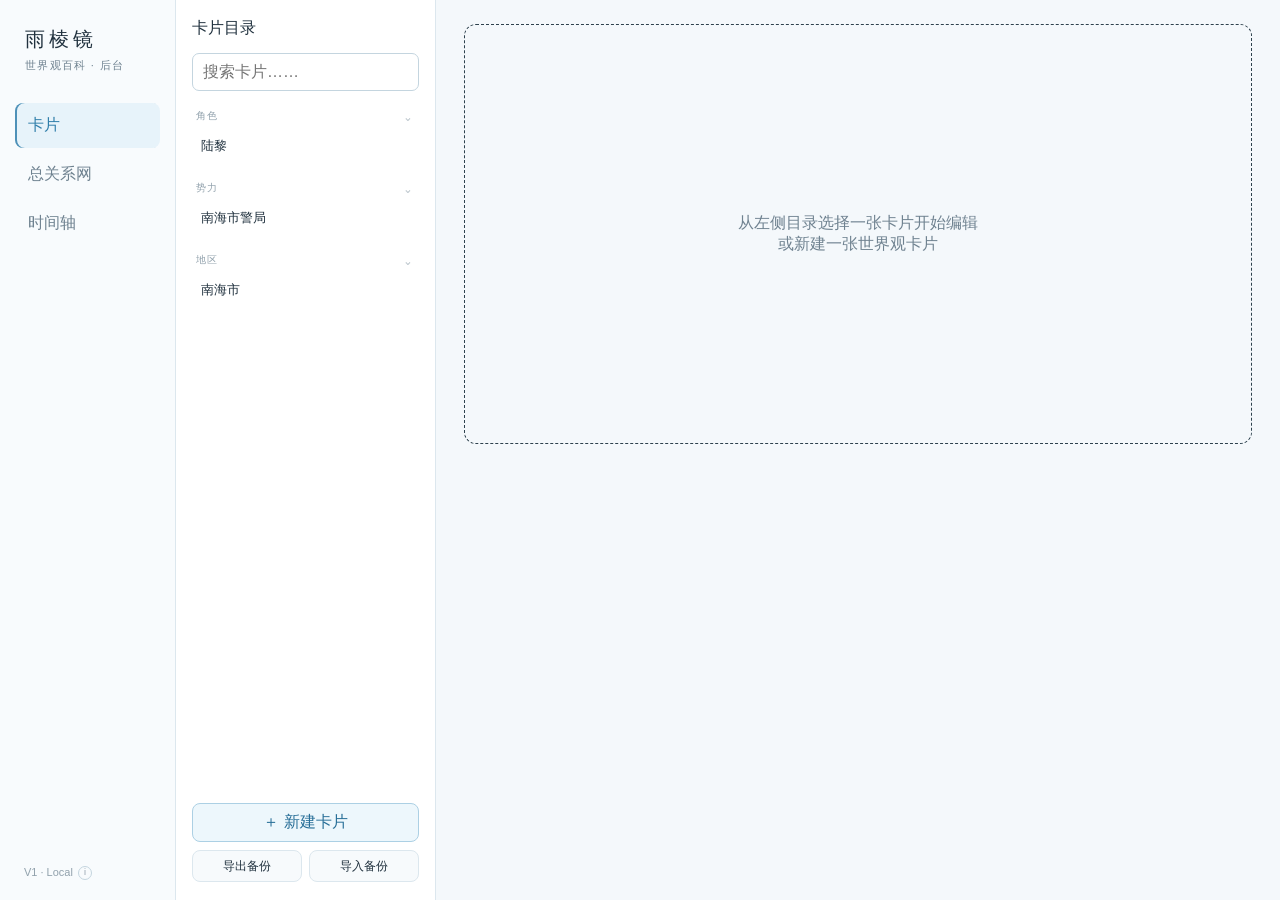
==== index.html @ c3e2fc70 "Initial version of world wiki editor" ====
<!DOCTYPE html>
<html lang="zh-CN">
<head>
<meta charset="UTF-8">
<meta name="viewport" content="width=device-width, initial-scale=1.0">

<title>雨棱镜｜世界观百科后台 V1</title>

<link rel="stylesheet" href="./css/app.css">
</head>


<body>

<div class="app">

  <!-- =====================================================
       左侧主导航
  ====================================================== -->
  <aside class="sidebar">

    <div class="brand">雨棱镜</div>
    <div class="brand-sub">世界观百科 · 后台</div>

    <nav class="nav">

      <button
        class="nav-btn active"
        data-view="cards"
      >
        卡片
      </button>

      <button
        class="nav-btn"
        data-view="relations"
      >
        总关系网
      </button>

      <button
        class="nav-btn"
        data-view="timeline"
      >
        时间轴
      </button>

    </nav>

    <div class="sidebar-bottom">
      <span class="sidebar-info">
        V1 · Local <span class="sidebar-info-icon">i</span>
        <span class="sidebar-info-tip">数据保存在当前浏览器<br>云端数据库与图床后续接入</span>
      </span>
    </div>

  </aside>


  <!-- =====================================================
       主区域
  ====================================================== -->
  <main class="main">

    <div class="content">

      <div class="inner">

        <aside class="card-catalog">
          <h2 class="catalog-title">卡片目录</h2>
          <input id="globalSearch" class="catalog-search" type="text" placeholder="搜索卡片……">
          <select id="cardTypeFilter" class="hidden"><option value="">全部类型</option></select>
          <div id="cardGrid" class="catalog-list"></div>
          <button id="newCardBtn" class="btn primary catalog-new">＋ 新建卡片</button>
          <div class="catalog-data-tools">
            <button id="exportDataBtn" class="btn" type="button">导出备份</button>
            <button id="importDataBtn" class="btn" type="button">导入备份</button>
          </div>
          <input id="importDataInput" class="hidden" type="file" accept="application/json,.json">
        </aside>


        <!-- =================================================
             卡片视图
        ================================================== -->
        <section
          id="cardsView"
          class="view active"
        >

          <div class="cards-welcome">
            从左侧目录选择一张卡片开始编辑<br>
            或新建一张世界观卡片
          </div>

        </section>


        <!-- =================================================
             编辑器视图
        ================================================== -->
        <section
          id="editorView"
          class="view"
        ></section>


        <!-- =================================================
             关系网
        ================================================== -->
        <section
          id="relationsView"
          class="view"
        >

          <div class="view-head">

            <div>

              <div class="eyebrow">
                RELATION MAP
              </div>

              <h1 class="view-title">
                总关系网
              </h1>

              <div class="view-desc">
                所有卡片之间的结构关系
              </div>

            </div>

            <div class="filters">

              <select id="relationFocus">
                <option value="">
                  全部卡片
                </option>
              </select>

              <button
                id="resetNetworkBtn"
                class="btn"
              >
                重新布局
              </button>

            </div>

          </div>


          <div class="network-layout">

            <canvas id="relationCanvas"></canvas>

            <aside
              id="relationDetail"
              class="network-detail"
            ></aside>

          </div>

        </section>


        <!-- =================================================
             全局时间轴
        ================================================== -->
        <section
          id="timelineView"
          class="view"
        >

          <div class="view-head">

            <div>

              <div class="eyebrow">
                TIMELINE
              </div>

              <h1 class="view-title">
                时间轴
              </h1>

              <div class="view-desc">
                整个世界观的时间节点
              </div>

            </div>

          </div>


          <div class="global-timeline-wrap">

            <div class="global-timeline-main">

              <div class="timeline-controls">

                <select id="timelineCardFilter">
                  <option value="">
                    全部卡片
                  </option>
                </select>

                <input
                  id="timelineTagFilter"
                  type="text"
                  placeholder="按标签筛选"
                >

                <select id="timelineLayoutMode">
                  <option value="smart">
                    智能排列
                  </option>

                  <option value="real">
                    时间比例
                  </option>
                </select>

              </div>

              <div
                id="globalTimeline"
                class="timeline"
              ></div>

            </div>

            <aside
              id="timelineDetail"
              class="timeline-detail"
            ></aside>

          </div>

        </section>


      </div>

    </div>

  </main>

</div>


<!-- =========================================================
     Drawer
========================================================= -->

<div
  id="drawerMask"
  class="drawer-mask"
>

  <aside
    id="drawer"
    class="drawer"
  ></aside>

</div>


<!-- =========================================================
     Modal
========================================================= -->

<div
  id="modalMask"
  class="modal-mask"
>

  <div
    id="modal"
    class="modal"
  ></div>

</div>


<!-- =========================================================
     Toast
========================================================= -->

<div
  id="toast"
  class="toast"
></div>


<script src="./js/storage.js"></script>
<script src="./js/app.js"></script>

</body>
</html>
---- css/app.css ----
/* =========================================================
   01. 基础变量
========================================================= */

:root{
  --bg:#f4f8fb;
  --bg2:#edf4f8;
  --panel:#ffffff;
  --panel2:#f7fafc;
  --panel3:#edf5fa;
  --line:#dce7ee;
  --line2:#c4d5df;
  --text:#20313e;
  --muted:#6f8290;
  --muted2:#91a1ac;
  --accent:#4e91b8;
  --accent2:#6fa7c7;
  --accent3:#dceef8;
  --danger:#c85f67;
  --danger2:#a9444d;
  --success:#5f9876;
  --shadow:0 10px 28px rgba(43,73,91,.09);

  --radius:10px;
  --radius-lg:14px;
}

*{
  box-sizing:border-box;
}

html,
body{
  margin:0;
  width:100%;
  height:100%;
}

body{
  color:var(--text);
  font-family:
    -apple-system,
    BlinkMacSystemFont,
    "Segoe UI",
    "PingFang SC",
    "Microsoft YaHei",
    sans-serif;

  background:#f4f8fb;

  overflow:hidden;
}

button,
input,
textarea,
select{
  font:inherit;
}

button{
  cursor:pointer;
}

input,
textarea,
select{
  outline:none;
}

::selection{
  background:rgba(91,157,195,.22);
}


/* =========================================================
   02. 通用控件
========================================================= */

.btn{
  min-height:36px;
  padding:8px 13px;

  border:1px solid var(--line);
  border-radius:8px;

  color:var(--text);
  background:var(--panel2);

  transition:.15s ease;
}

.btn:hover{
  border-color:var(--line2);
  background:var(--panel3);
}

.btn.primary{
  color:#286f98;
  border-color:#acd0e4;
  background:#edf7fc;
}

.btn.primary:hover{
  background:#e2f2fa;
}

.btn.ghost{
  background:transparent;
}

.btn.danger{
  color:#b44f58;
  border-color:#e8bfc3;
  background:transparent;
}

.btn.danger:hover{
  background:rgba(217,137,137,.08);
}

.btn.small{
  min-height:30px;
  padding:5px 9px;
  font-size:12px;
}

.icon-btn{
  border:0;
  border-radius:6px;

  padding:5px 7px;

  color:var(--muted);
  background:transparent;

  transition:.15s ease;
}

.icon-btn:hover{
  color:#2c6f97;
  background:#eaf4f9;
}

.icon-btn.danger:hover{
  color:#b54e57;
  background:#fff0f1;
}

.text-btn{
  padding:0;
  border:0;

  color:var(--accent);
  background:transparent;
}

.text-btn:hover{
  text-decoration:underline;
}

.input,
input[type="text"],
input[type="number"],
input[type="date"],
input[type="url"],
select,
textarea{
  width:100%;

  color:var(--text);
  background:#fff;

  border:1px solid var(--line2);
  border-radius:7px;

  padding:9px 10px;
}

input:focus,
textarea:focus,
select:focus{
  border-color:#4d7e8b;
}

textarea{
  min-height:96px;
  resize:vertical;
  line-height:1.65;
}

label{
  display:block;
  margin-bottom:6px;

  font-size:11px;
  color:var(--muted);
}

.small{
  font-size:12px;
  color:var(--muted);
}

.muted{
  color:var(--muted);
}

.hidden{
  display:none !important;
}


/* =========================================================
   03. 主布局
========================================================= */

.app{
  display:flex;
  width:100%;
  height:100vh;
}


/* =========================================================
   04. 左侧主导航
========================================================= */

.sidebar{
  position:relative;

  width:176px;
  height:100vh;

  flex-shrink:0;

  padding:24px 15px;

  border-right:1px solid var(--line);

  background:#f8fbfd;
}

.brand{
  margin:2px 10px 5px;

  font-size:20px;
  letter-spacing:4px;
}

.brand-sub{
  margin:0 10px 30px;

  font-size:11px;
  letter-spacing:1.3px;
  color:var(--muted);
}

.nav{
  display:grid;
  gap:4px;
}

.nav-btn{
  display:flex;
  align-items:center;

  width:100%;

  padding:12px 13px;

  border:0;
  border-radius:8px;

  text-align:left;
  color:var(--muted);
  background:transparent;
}

.nav-btn:hover{
  color:#315f7c;
  background:#edf6fb;
}

.nav-btn.active{
  color:#2f7eaa;
  background:#e7f3fa;

  box-shadow:
    inset 2px 0 0 var(--accent);
}

.sidebar-bottom{
  position:absolute;

  left:24px;
  right:20px;
  bottom:18px;

  font-size:11px;
  line-height:1.7;
  color:#60727e;
}

.sidebar-info{
  position:relative;
  display:inline-flex;
  align-items:center;
  gap:5px;
  color:var(--muted2);
}

.sidebar-info-icon{display:inline-flex;align-items:center;justify-content:center;width:14px;height:14px;border:1px solid var(--line2);border-radius:50%;font-size:9px;}
.sidebar-info-tip{position:absolute;left:0;bottom:calc(100% + 8px);width:205px;padding:9px 10px;border:1px solid var(--line);border-radius:7px;color:var(--muted);background:#fff;box-shadow:var(--shadow);opacity:0;visibility:hidden;transform:translateY(3px);transition:.15s ease;}
.sidebar-info:hover .sidebar-info-tip{opacity:1;visibility:visible;transform:translateY(0);}


/* =========================================================
   05. 右侧主体
========================================================= */

.main{
  min-width:0;
  flex:1;

  height:100vh;

  display:flex;
  flex-direction:column;
}

.topbar{
  height:68px;
  flex-shrink:0;

  display:flex;
  align-items:center;
  gap:12px;

  padding:0 24px;

  border-bottom:1px solid var(--line);

  background:#fff;

  z-index:20;
}

.top-search{
  flex:1;
  max-width:500px;
}

.content{
  position:relative;

  flex:1;
  min-height:0;

  overflow:auto;

  padding:26px;
}

.inner{
  width:min(1280px,100%);
  margin:0 auto;
}

.inner.card-workspace-mode{
  width:100%;
  min-height:100%;
  display:grid;
  grid-template-columns:260px minmax(0,1fr);
  gap:0;
}

.card-catalog{
  display:none;
  min-height:100vh;
  padding:18px 16px;
  border-right:1px solid var(--line);
  background:#fff;
}

.card-workspace-mode .card-catalog{
  display:flex;
  flex-direction:column;
}

.card-workspace-mode > .view.active{
  min-width:0;
  padding:24px 28px;
}

.catalog-title{margin:0 0 14px;font-size:16px;font-weight:500;}
.catalog-search{margin-bottom:14px;}
.catalog-list{flex:1;overflow:auto;padding-right:3px;}
.catalog-group + .catalog-group{margin-top:16px;}
.catalog-group-title{width:100%;display:flex;align-items:center;justify-content:space-between;margin-bottom:4px;padding:3px 4px;border:0;color:var(--muted2);font-size:10px;letter-spacing:1.1px;text-align:left;background:transparent;}
.catalog-group-title:hover{color:var(--accent);}
.catalog-chevron{font-size:14px;transition:transform .15s ease;}
.catalog-group.collapsed .catalog-chevron{transform:rotate(-90deg);}
.catalog-group.collapsed .catalog-group-items{display:none;}
.catalog-card{width:100%;padding:6px 9px;border:0;border-radius:5px;text-align:left;color:var(--text);font-size:13px;background:transparent;}
.catalog-card:hover{color:#315f7c;background:#f3f8fb;}
.catalog-card.active{color:#286f9a;background:#eaf5fb;}
.catalog-empty{padding:10px 4px;color:var(--muted);font-size:12px;}
.catalog-new{width:100%;margin-top:14px;}
.catalog-data-tools{display:grid;grid-template-columns:1fr 1fr;gap:7px;margin-top:8px;}
.catalog-data-tools .btn{min-height:32px;padding:6px 8px;font-size:12px;}
.cards-welcome{min-height:420px;display:flex;align-items:center;justify-content:center;border:1px dashed #2d414d;border-radius:12px;color:var(--muted);text-align:center;}

.catalog-context-menu{position:fixed;min-width:132px;padding:6px;border:1px solid var(--line2);border-radius:8px;background:#fff;box-shadow:var(--shadow);z-index:120;}
.catalog-context-menu button{width:100%;padding:8px 10px;border:0;border-radius:6px;text-align:left;color:#efaaaa;background:transparent;}
.catalog-context-menu button:hover{background:rgba(217,137,137,.10);}

.content.card-workspace-content{padding:0;}


/* =========================================================
   06. View
========================================================= */

.view{
  display:none;
}

.view.active{
  display:block;
}

.view-head{
  display:flex;
  align-items:flex-end;
  justify-content:space-between;
  gap:20px;

  margin-bottom:22px;
}

.eyebrow{
  margin-bottom:5px;

  color:var(--accent);
  font-size:10px;
  letter-spacing:2.2px;
}

.view-title{
  margin:0;

  font-size:28px;
  font-weight:500;
}

.view-desc{
  margin-top:6px;

  color:var(--muted);
  font-size:13px;
}

.filters{
  display:flex;
  flex-wrap:wrap;
  gap:8px;
}

.filters select{
  width:auto;
  min-width:130px;
}


/* =========================================================
   07. 卡片列表
========================================================= */

.card-grid{
  display:grid;
  grid-template-columns:repeat(auto-fill,minmax(260px,1fr));
  gap:15px;
}

.entity-card{
  position:relative;

  min-height:180px;

  padding:17px;

  border:1px solid var(--line);
  border-radius:12px;

  background:#fff;

  box-shadow:var(--shadow);

  transition:
    transform .16s ease,
    border-color .16s ease;
}

.entity-card:hover{
  transform:translateY(-2px);
  border-color:#415965;
}

.entity-card-top{
  display:flex;
  justify-content:space-between;
  gap:12px;
}

.entity-type{
  display:inline-flex;

  padding:4px 8px;

  border:1px solid #37535f;
  border-radius:20px;

  font-size:11px;
  color:var(--accent);
}

.entity-card-image{
  width:52px;
  height:52px;

  flex-shrink:0;

  overflow:hidden;

  border:1px solid var(--line);
  border-radius:8px;

  display:flex;
  align-items:center;
  justify-content:center;

  color:#60737e;
  font-size:10px;

  background:#f2f7fa;
}

.entity-card-image img{
  width:100%;
  height:100%;
  object-fit:cover;
}

.entity-name{
  margin-top:18px;

  font-size:21px;
}

.entity-subtitle{
  min-height:20px;
  margin-top:4px;

  color:var(--muted);
  font-size:13px;
}

.entity-foot{
  margin-top:23px;

  display:flex;
  align-items:center;
  justify-content:space-between;
}

.empty{
  padding:56px 20px;

  border:1px dashed #304551;
  border-radius:12px;

  text-align:center;
  color:var(--muted);
}


/* =========================================================
   08. 编辑器
========================================================= */

.editor-top{
  display:flex;
  align-items:flex-start;
  justify-content:space-between;
  gap:24px;

  margin-bottom:10px;
}

.editor-summary-row{display:flex;align-items:flex-start;gap:18px;margin-top:12px;}
.editor-summary-meta{flex:1;min-width:0;}
.editor-meta-grid{display:grid;grid-template-columns:180px 180px;gap:9px;max-width:650px;}
.editor-meta-grid label{margin:0;}
.editor-meta-grid label span{display:block;margin-bottom:5px;}
.editor-modules-head{display:flex;align-items:center;justify-content:space-between;margin:8px 0 12px;padding-top:12px;border-top:1px solid var(--line);}
.content-section-title{margin:0;font-size:15px;font-weight:600;color:var(--text);}
.module-empty{padding:46px 20px;border:1px dashed #cfdee7;border-radius:11px;text-align:center;color:#8497a3;background:#fbfdfe;}

#editorView.active{position:relative;padding-right:302px;}
#heroImageBox{position:absolute;top:24px;right:28px;}

.editor-top-left{
  flex:1;
  min-width:0;
}

.back-btn{
  margin-bottom:10px;

  padding:0;

  border:0;

  color:var(--muted);
  background:none;
  font-size:12px;
}

.back-btn:hover{
  color:var(--accent);
}

.editor-identity{
  display:flex;
  align-items:flex-start;
  gap:18px;
}

.identity-main{
  flex:1;
  min-width:0;
}

.title-input{
  max-width:620px;

  padding:2px 0 6px;

  border:0;
  border-bottom:1px solid var(--line);
  border-radius:0;

  color:var(--text);
  background:transparent;

  font-size:29px;
}

.subtitle-input{
  max-width:620px;

  margin-top:7px;
  padding:4px 0 6px;

  border:0;
  border-bottom:1px solid #263945;
  border-radius:0;

  color:var(--muted);
  background:transparent;
}

.card-meta-line{
  margin-top:12px;

  display:flex;
  gap:8px;
  flex-wrap:wrap;
}

.card-meta-line select{
  width:auto;
  min-width:130px;
}


/* =========================================================
   09. 右上角固定代表图
========================================================= */

.hero-images{
  width:250px;

  flex-shrink:0;

  border:1px solid var(--line);
  border-radius:11px;

  overflow:hidden;

  background:#fff;
}

.hero-preview{
  position:relative;

  height:auto;
  aspect-ratio:1/1;

  display:flex;
  align-items:center;
  justify-content:center;

  background:#f3f7fa;

  color:#667a85;
  font-size:12px;
}

.hero-preview img{
  width:100%;
  height:100%;
  object-fit:cover;
}

.hero-controls{
  display:flex;
  align-items:center;
  justify-content:space-between;
  gap:6px;

  padding:8px;
}

.hero-name{
  padding:0 10px 9px;

  color:var(--muted);
  font-size:11px;

  white-space:nowrap;
  overflow:hidden;
  text-overflow:ellipsis;
}

.hero-edit{
  padding:0 8px 10px;
}


/* =========================================================
   10. Section / 模块
========================================================= */

.section{
  margin:13px 0;

  overflow:hidden;

  border:1px solid var(--line);
  border-radius:11px;

  background:#fff;
}

.section.fixed{
  border-color:#354e5a;
}

.section.dragging{
  opacity:.45;
}

.section.drop-target{
  border-color:var(--accent) !important;
}

.section-head{
  min-height:45px;

  display:flex;
  align-items:center;
  gap:8px;

  padding:10px 13px;

  background:#f8fbfd;
  border-bottom:1px solid #edf2f5;
}

.drag-handle{
  color:#5e7480;
  cursor:grab;
  user-select:none;
}

.section-head h3{
  margin:0;
  flex:1;

  font-size:14px;
  font-weight:500;
}

.section-actions{
  display:flex;
  gap:3px;
}

.section-more-wrap{position:relative;}
.section-more-menu{position:absolute;right:0;top:calc(100% + 5px);width:132px;display:none;padding:5px;border:1px solid var(--line);border-radius:7px;background:#fff;box-shadow:var(--shadow);z-index:45;}
.section-more-menu.open{display:block;}
.section-more-menu button{width:100%;padding:7px 8px;border:0;border-radius:5px;text-align:left;color:var(--text);font-size:12px;background:transparent;}
.section-more-menu button:hover{background:var(--panel3);}
.section-more-menu button.danger{color:var(--danger2);}

.section-body{
  padding:15px;
}

.section.collapsed .section-body{
  display:none;
}


/* =========================================================
   11. Field
========================================================= */

.field-grid{
  display:grid;
  grid-template-columns:repeat(2,minmax(0,1fr));
  gap:12px;
}

.field{
  min-width:0;
}

.field.full{
  grid-column:1/-1;
}

.inline-row{
  display:flex;
  align-items:end;
  gap:8px;
}

.inline-row > *{
  flex:1;
}


/* =========================================================
   12. 基本信息
========================================================= */

.basic-row{
  display:grid;
  grid-template-columns:150px minmax(0,1fr) 30px;
  gap:10px;
  align-items:start;

  margin-top:9px;
}

.basic-row textarea{
  min-height:58px;
}

.basic-title{
  padding-top:9px;

  color:#b5c4cc;
  font-size:13px;
}

.basic-add-wrap{
  position:relative;

  margin-top:12px;
}

.basic-add-menu{
  position:absolute;

  left:0;
  top:calc(100% + 7px);

  width:240px;

  display:none;

  padding:7px;

  border:1px solid var(--line);
  border-radius:9px;

  background:#fff;
  box-shadow:var(--shadow);

  z-index:30;
}

.basic-add-menu.open{
  display:block;
}

.basic-add-menu button{
  width:100%;

  padding:8px 9px;

  border:0;
  border-radius:6px;

  text-align:left;
  color:var(--text);
  background:transparent;
}

.basic-add-menu button:hover{
  background:#eef6fa;
}


/* =========================================================
   13. List Item
========================================================= */

.list-item{
  margin:9px 0;
  padding:12px;

  border:1px solid #e1eaf0;
  border-radius:9px;

  background:#fff;
}

.list-item-head{
  margin-bottom:10px;

  display:flex;
  align-items:center;
  justify-content:space-between;
  gap:10px;
}

.list-item-head strong{
  font-size:13px;
  font-weight:500;
}

.add-row{
  width:100%;

  margin-top:10px;
  padding:9px;

  border:1px dashed #bfd6e3;
  border-radius:7px;

  color:#4f87a7;
  background:transparent;
}

.add-row:hover{
  background:#f2f8fb;
}


/* =========================================================
   14. 添加模块
========================================================= */

.module-add{
  position:relative;

  margin:20px 0 70px;
}

.module-menu{
  position:absolute;

  right:0;
  top:calc(100% + 8px);
  bottom:auto;

  width:250px;

  display:none;

  padding:8px;

  border:1px solid var(--line);
  border-radius:10px;

  background:#fff;
  box-shadow:var(--shadow);

  z-index:30;
}

.module-menu.open{
  display:block;
}

.module-menu-title{
  padding:7px 9px 5px;

  color:var(--muted2);
  font-size:10px;
  letter-spacing:1px;
}

.module-menu button{
  width:100%;

  padding:9px 10px;

  border:0;
  border-radius:6px;

  text-align:left;
  color:var(--text);
  background:transparent;
}

.module-menu button:hover{
  background:#eef6fa;
}


/* =========================================================
   15. 图片
========================================================= */

.upload-zone{
  padding:22px;

  border:1px dashed #bfd6e3;
  border-radius:9px;

  text-align:center;
  color:var(--muted);

  background:#f8fbfd;
}

.upload-zone input{
  display:none;
}

.photo-group-desc{
  margin-bottom:12px;
}

.photo-grid{
  display:grid;
  grid-template-columns:repeat(auto-fill,minmax(165px,1fr));
  gap:10px;

  margin-top:12px;
}

.photo-card{
  overflow:hidden;

  border:1px solid #293b49;
  border-radius:8px;

  background:#fff;
}

.photo-card img{
  width:100%;
  height:135px;

  display:block;

  object-fit:cover;
}

.photo-body{
  padding:9px;
}

.photo-body textarea{
  min-height:55px;
  margin-top:6px;
}


/* =========================================================
   16. 文件资料卡
========================================================= */

.file-card{
  display:grid;
  gap:6px;

  margin:9px 0;
  padding:12px;

  border:1px solid #293b49;
  border-radius:9px;

  background:#fff;
}

.file-title{
  font-size:13px;
}

.file-meta{
  color:var(--muted2);
  font-size:11px;
}


/* =========================================================
   17. 关系模块
========================================================= */

.relation-table{
  width:100%;

  border-collapse:collapse;
}

.relation-table th,
.relation-table td{
  padding:9px 8px;

  border-bottom:1px solid #243540;

  text-align:left;
  vertical-align:top;

  font-size:12px;
}

.relation-table th{
  color:var(--muted);
  font-weight:400;
}

.relation-table tr:last-child td{
  border-bottom:0;
}

.relation-name-btn{
  padding:0;

  border:0;

  color:#c9dde5;
  background:none;
}

.relation-name-btn:hover{
  color:var(--accent);
}


/* =========================================================
   18. 时间轴
========================================================= */

.timeline{
  position:relative;

  padding-left:31px;
}

.timeline::before{
  content:"";

  position:absolute;

  left:9px;
  top:8px;
  bottom:8px;

  width:1px;

  background:#38525f;
}

.timeline-item{
  position:relative;

  padding:0 0 23px;
}

.timeline-item::before{
  content:"";

  position:absolute;

  left:-26px;
  top:4px;

  width:9px;
  height:9px;

  border-radius:50%;

  background:var(--accent);

  box-shadow:
    0 0 0 4px #e8f3f8;
}

.timeline-date{
  color:var(--accent);
  font-size:11px;
}

.timeline-title{
  margin-top:4px;

  font-size:14px;
}

.timeline-preview{
  margin-top:4px;

  color:var(--muted);
  font-size:12px;

  max-width:740px;

  white-space:nowrap;
  overflow:hidden;
  text-overflow:ellipsis;
}

.timeline-actions{
  margin-top:7px;
}


/* =========================================================
   19. 地图
========================================================= */

.map-placeholder{
  min-height:210px;

  display:flex;
  align-items:center;
  justify-content:center;

  border:1px dashed #c9dce7;
  border-radius:9px;

  color:#78909d;
  background:#f3f8fb;
}


/* =========================================================
   20. 自定义内容
========================================================= */

.custom-content-item{
  margin:10px 0;
  padding:12px;

  border:1px solid #e1eaf0;
  border-radius:9px;

  background:#fff;
}


/* =========================================================
   21. 关系网
========================================================= */

.network-layout{
  position:relative;

  height:calc(100vh - 175px);
  min-height:540px;

  overflow:hidden;

  border:1px solid var(--line);
  border-radius:12px;

  background:#f8fbfd;
}

#relationCanvas{
  width:100%;
  height:100%;
  display:block;
}

.network-detail,
.timeline-detail{
  position:absolute;

  right:0;
  top:0;
  bottom:0;

  width:330px;

  padding:18px;

  overflow:auto;

  border-left:1px solid var(--line);

  background:#fff;

  transform:translateX(100%);
  transition:.2s ease;

  z-index:10;
}

.network-detail.open,
.timeline-detail.open{
  transform:translateX(0);
}

.detail-close{
  float:right;
}

.detail-title{
  margin:14px 0 5px;

  font-size:20px;
  font-weight:500;
}

.detail-section{
  margin-top:18px;
  padding-top:15px;

  border-top:1px solid var(--line);
}

.detail-section-title{
  margin-bottom:8px;

  color:var(--muted);
  font-size:11px;
}


/* =========================================================
   22. 全局时间轴
========================================================= */

.global-timeline-wrap{
  position:relative;

  min-height:540px;

  border:1px solid var(--line);
  border-radius:12px;

  background:#fff;
}

.global-timeline-main{
  padding:24px 365px 30px 26px;
}

.timeline-controls{
  display:flex;
  flex-wrap:wrap;
  gap:8px;

  margin-bottom:18px;
}

.timeline-controls select,
.timeline-controls input{
  width:auto;
}


/* =========================================================
   23. Drawer
========================================================= */

.drawer-mask{
  position:fixed;

  inset:0;

  display:none;

  background:rgba(0,0,0,.38);

  z-index:70;
}

.drawer-mask.open{
  display:block;
}

.drawer{
  position:absolute;

  top:0;
  right:0;
  bottom:0;

  width:min(480px,92vw);

  padding:20px;

  overflow:auto;

  border-left:1px solid var(--line);

  background:#fff;
  box-shadow:-12px 0 30px rgba(49,77,94,.10);
}

.drawer-head{
  display:flex;
  justify-content:space-between;
  align-items:center;

  margin-bottom:18px;
}

.drawer-head h3{
  margin:0;

  font-size:17px;
  font-weight:500;
}

.drawer-actions{
  display:flex;
  justify-content:flex-end;
  gap:8px;

  margin-top:18px;
}


/* =========================================================
   24. Modal
========================================================= */

.modal-mask{
  position:fixed;

  inset:0;

  display:none;

  align-items:center;
  justify-content:center;

  padding:20px;

  background:rgba(0,0,0,.56);

  z-index:80;
}

.modal-mask.open{
  display:flex;
}

.modal{
  width:min(560px,100%);

  max-height:88vh;
  overflow:auto;

  padding:20px;

  border:1px solid var(--line);
  border-radius:13px;

  background:#fff;
  box-shadow:var(--shadow);
}

.modal-head{
  display:flex;
  justify-content:space-between;
  align-items:center;

  margin-bottom:17px;
}

.modal-head h3{
  margin:0;

  font-size:17px;
  font-weight:500;
}

.modal-actions{
  display:flex;
  justify-content:flex-end;
  gap:8px;

  margin-top:18px;
}


/* =========================================================
   25. 标签
========================================================= */

.tag-list{
  display:flex;
  flex-wrap:wrap;
  gap:6px;
}

.tag{
  padding:4px 7px;

  border:1px solid #bed8e6;
  border-radius:20px;

  color:#4d819e;
  background:#f1f8fc;
  font-size:11px;
}


/* =========================================================
   26. Toast
========================================================= */

.toast{
  position:fixed;

  left:50%;
  bottom:25px;

  z-index:120;

  padding:10px 14px;

  border:1px solid #46636f;
  border-radius:8px;

  color:#fff;
  background:#405e70;

  box-shadow:var(--shadow);

  opacity:0;
  pointer-events:none;

  transform:
    translateX(-50%)
    translateY(20px);

  transition:.2s ease;
}

.toast.show{
  opacity:1;
  pointer-events:auto;

  transform:
    translateX(-50%)
    translateY(0);
}


/* =========================================================
   26A. 编辑器精修组件
========================================================= */

.editor-title-line{display:flex;align-items:center;gap:10px;max-width:650px;}
.editor-title-line .title-input{flex:1;min-width:0;}
.editor-type-badge{display:inline-flex;padding:4px 9px;border:1px solid #bfdae9;border-radius:6px;color:#3b7fa5;background:#edf7fc;font-size:12px;font-weight:500;}
.editor-alias-line{display:flex;align-items:center;gap:5px;margin:8px 0 15px;color:var(--muted);font-size:13px;}
.editor-alias-line input{width:auto;min-width:120px;max-width:360px;padding:2px 3px;border:0;border-bottom:1px solid transparent;border-radius:0;color:#526b79;background:transparent;}
.editor-alias-line input:focus{border-bottom-color:#8ebbd3;}
.hero-images{background:#fff;border-color:var(--line);box-shadow:0 6px 18px rgba(61,93,112,.08);}
.hero-preview{aspect-ratio:1/1;height:auto;background:#f3f7fa;color:#7f929e;cursor:pointer;}
.hero-nav,.hero-edit-float{position:absolute;z-index:3;opacity:0;transition:opacity .18s ease;}
.hero-preview:hover .hero-nav,.hero-preview:hover .hero-edit-float{opacity:1;}
.hero-nav{top:50%;width:34px;height:34px;padding:0;border:0;border-radius:50%;transform:translateY(-50%);color:#fff;background:rgba(31,48,60,.56);}
.hero-nav:hover{background:rgba(31,48,60,.76);}.hero-nav.prev{left:10px;}.hero-nav.next{right:10px;}
.hero-edit-float{top:10px;right:10px;width:32px;height:32px;padding:0;border:0;border-radius:7px;color:#fff;background:rgba(31,48,60,.58);}
.hero-edit-float:hover{background:rgba(31,48,60,.78);}.hero-empty{display:flex;align-items:center;justify-content:center;width:100%;height:100%;border:0;color:#78909e;background:transparent;}
.editor-modules-head .module-add{margin:0;}

/* =========================================================
   27. 响应式
========================================================= */

@media(max-width:900px){

  .sidebar{
    width:72px;
    padding:18px 8px;
  }

  .brand,
  .brand-sub,
  .sidebar-bottom{
    display:none;
  }

  .nav-btn{
    justify-content:center;
    padding:13px 4px;

    font-size:0;
  }

  .nav-btn::after{
    content:"·";

    font-size:22px;
  }

  .content{
    padding:17px;
  }

  .inner.card-workspace-mode{grid-template-columns:210px minmax(0,1fr);}
  .card-workspace-mode > .view.active{padding:18px;}
  .editor-meta-grid{grid-template-columns:1fr;}

  #editorView.active{padding-right:18px;}
  #heroImageBox{position:static;margin-top:16px;}

  .editor-identity{
    flex-direction:column;
  }

  .hero-images{width:min(250px,100%);}

  .hero-preview{height:auto;aspect-ratio:1/1;}

  .field-grid{
    grid-template-columns:1fr;
  }

  .field.full{
    grid-column:auto;
  }

  .basic-row{
    grid-template-columns:110px minmax(0,1fr) 30px;
  }

  .network-detail,
  .timeline-detail{
    width:min(330px,88vw);
  }

  .global-timeline-main{
    padding-right:26px;
  }

}
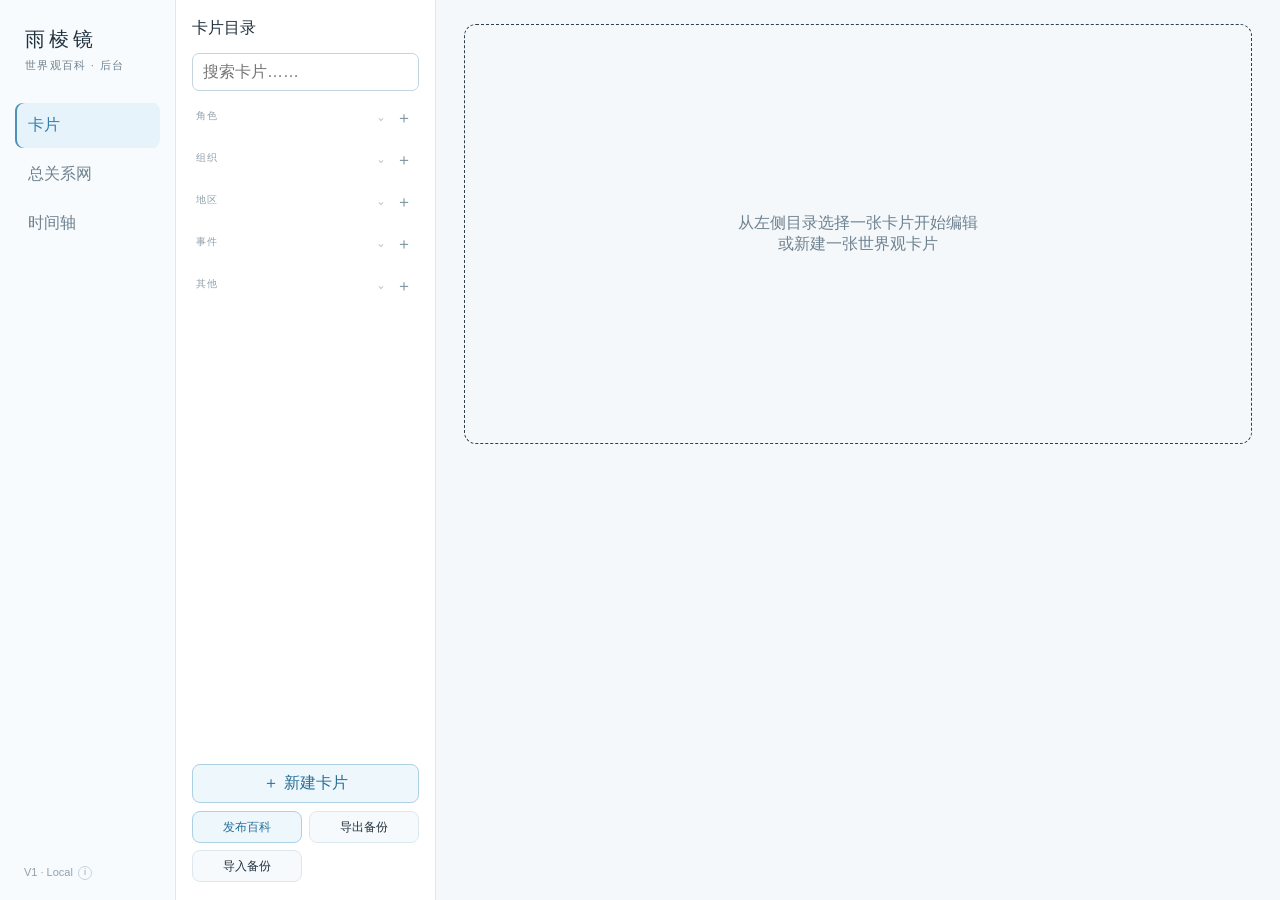
==== commit 9ed90c1b: "Update timeline and relationship tools" ====
--- a/index.html
+++ b/index.html
@@ -6,7 +6,7 @@
 
 <title>雨棱镜｜世界观百科后台 V1</title>
 
-<link rel="stylesheet" href="./css/app.css">
+<link rel="stylesheet" href="./css/app.css?v=3">
 </head>
 
 
@@ -73,6 +73,7 @@
           <div id="cardGrid" class="catalog-list"></div>
           <button id="newCardBtn" class="btn primary catalog-new">＋ 新建卡片</button>
           <div class="catalog-data-tools">
+            <button id="exportWikiDataBtn" class="btn primary" type="button">发布百科</button>
             <button id="exportDataBtn" class="btn" type="button">导出备份</button>
             <button id="importDataBtn" class="btn" type="button">导入备份</button>
           </div>
@@ -126,18 +127,54 @@
               </h1>
 
               <div class="view-desc">
-                所有卡片之间的结构关系
+                按住 Shift，依次点击两个角色即可添加人物关系
               </div>
 
             </div>
 
             <div class="filters">
+
+              <select id="relationTypeFilter">
+                <option value="">全部类型</option>
+                <option value="角色" selected>只看角色</option>
+                <option value="组织">只看组织</option>
+                <option value="地区">只看地区</option>
+                <option value="事件">只看事件</option>
+                <option value="其他">只看其他</option>
+              </select>
 
               <select id="relationFocus">
                 <option value="">
                   全部卡片
                 </option>
               </select>
+
+              <select id="relationLayoutMode">
+                <option value="free">自由布局</option>
+                <option value="primary">主要角色居中</option>
+              </select>
+
+              <select id="relationPrimaryFolder" title="核心角色文件夹">
+                <option value="">选择核心文件夹</option>
+              </select>
+
+              <select id="relationSnapMode">
+                <option value="off">关闭吸附</option>
+                <option value="square">方形网格吸附</option>
+                <option value="hex">六边形吸附</option>
+              </select>
+
+              <details class="network-relation-filter">
+                <summary>关系显示</summary>
+                <div id="networkRelationFilterList" class="network-relation-filter-list"></div>
+              </details>
+
+              <div class="network-viewport-controls" aria-label="关系网视图控制">
+                <button id="fitNetworkBtn" class="btn" type="button">适应全部</button>
+                <button id="centerPrimaryNetworkBtn" class="btn" type="button">主要角色居中</button>
+                <button id="resetNetworkZoomBtn" class="btn" type="button">100%</button>
+                <span id="networkZoomValue" class="network-zoom-value">100%</span>
+              </div>
 
               <button
                 id="resetNetworkBtn"
@@ -191,6 +228,10 @@
 
             </div>
 
+            <button id="newTimelineNodeBtn" class="btn primary" type="button">
+              ＋ 新建时间节点
+            </button>
+
           </div>
 
 
@@ -294,8 +335,8 @@
 ></div>
 
 
-<script src="./js/storage.js"></script>
-<script src="./js/app.js"></script>
+<script src="./js/storage.js?v=3"></script>
+<script src="./js/app.js?v=8"></script>
 
 </body>
 </html>
--- a/css/app.css
+++ b/css/app.css
@@ -369,15 +369,19 @@
 
 .inner.card-workspace-mode{
   width:100%;
-  min-height:100%;
+  height:100%;
+  min-height:0;
   display:grid;
   grid-template-columns:260px minmax(0,1fr);
   gap:0;
+  overflow:hidden;
 }
 
 .card-catalog{
   display:none;
-  min-height:100vh;
+  height:100%;
+  min-height:0;
+  overflow:hidden;
   padding:18px 16px;
   border-right:1px solid var(--line);
   background:#fff;
@@ -390,6 +394,10 @@
 
 .card-workspace-mode > .view.active{
   min-width:0;
+  height:100%;
+  min-height:0;
+  overflow-y:auto;
+  overscroll-behavior:contain;
   padding:24px 28px;
 }
 
@@ -398,6 +406,10 @@
 .catalog-list{flex:1;overflow:auto;padding-right:3px;}
 .catalog-group + .catalog-group{margin-top:16px;}
 .catalog-group-title{width:100%;display:flex;align-items:center;justify-content:space-between;margin-bottom:4px;padding:3px 4px;border:0;color:var(--muted2);font-size:10px;letter-spacing:1.1px;text-align:left;background:transparent;}
+.catalog-group-head{display:flex;align-items:center;gap:3px;}
+.catalog-group-head .catalog-group-title{flex:1;}
+.catalog-folder-add{width:24px;height:24px;padding:0;border:0;border-radius:5px;color:#78909e;background:transparent;font-size:16px;line-height:1;}
+.catalog-folder-add:hover{color:#315f7c;background:#edf5f9;}
 .catalog-group-title:hover{color:var(--accent);}
 .catalog-chevron{font-size:14px;transition:transform .15s ease;}
 .catalog-group.collapsed .catalog-chevron{transform:rotate(-90deg);}
@@ -405,6 +417,24 @@
 .catalog-card{width:100%;padding:6px 9px;border:0;border-radius:5px;text-align:left;color:var(--text);font-size:13px;background:transparent;}
 .catalog-card:hover{color:#315f7c;background:#f3f8fb;}
 .catalog-card.active{color:#286f9a;background:#eaf5fb;}
+.catalog-card[draggable="true"]{cursor:grab;}
+.catalog-card.dragging{opacity:.38;cursor:grabbing;}
+.catalog-card.sort-target{box-shadow:inset 0 2px 0 #4f91b5;background:#eef7fb;}
+.catalog-folder{margin:5px 0 8px;}
+.catalog-folder.drag-over .catalog-folder-head{outline:2px solid rgba(62,131,169,.38);outline-offset:2px;border-radius:6px;}
+.catalog-folder.drag-over .catalog-folder-toggle{color:#286f9a;background:#e6f3fa;}
+.catalog-folder-head{display:grid;grid-template-columns:minmax(0,1fr) 22px 22px;align-items:center;gap:1px;}
+.catalog-folder-toggle{min-width:0;display:flex;align-items:center;gap:5px;padding:5px 7px;border:0;border-radius:5px;color:#637985;background:#f3f7f9;text-align:left;font-size:12px;}
+.catalog-folder-toggle span:nth-child(2){overflow:hidden;text-overflow:ellipsis;white-space:nowrap;}
+.catalog-folder-toggle small{margin-left:auto;color:#9aabb4;font-size:9px;}
+.catalog-folder-icon{transition:transform .15s ease;}
+.catalog-folder.collapsed .catalog-folder-icon{transform:rotate(-90deg);}
+.catalog-folder.collapsed .catalog-folder-cards{display:none;}
+.catalog-folder-action{width:22px;height:22px;padding:0;border:0;border-radius:4px;color:#9aabb4;background:transparent;font-size:11px;}
+.catalog-folder-action:hover{color:#456f86;background:#edf5f9;}
+.catalog-unfiled>span{display:block;padding:6px 8px 2px;color:#9aabb4;font-size:9px;}
+.catalog-card-child{padding-left:calc(9px + var(--catalog-depth,1) * 15px);}
+.catalog-tree-mark{margin-right:5px;color:#9aabb4;font-size:11px;}
 .catalog-empty{padding:10px 4px;color:var(--muted);font-size:12px;}
 .catalog-new{width:100%;margin-top:14px;}
 .catalog-data-tools{display:grid;grid-template-columns:1fr 1fr;gap:7px;margin-top:8px;}
@@ -415,7 +445,11 @@
 .catalog-context-menu button{width:100%;padding:8px 10px;border:0;border-radius:6px;text-align:left;color:#efaaaa;background:transparent;}
 .catalog-context-menu button:hover{background:rgba(217,137,137,.10);}
 
-.content.card-workspace-content{padding:0;}
+.content.card-workspace-content{
+  min-height:0;
+  padding:0;
+  overflow:hidden;
+}
 
 
 /* =========================================================
@@ -598,7 +632,7 @@
   margin-bottom:10px;
 }
 
-.editor-summary-row{display:flex;align-items:flex-start;gap:18px;margin-top:12px;}
+.editor-summary-row{display:block;margin-top:12px;}
 .editor-summary-meta{flex:1;min-width:0;}
 .editor-meta-grid{display:grid;grid-template-columns:180px 180px;gap:9px;max-width:650px;}
 .editor-meta-grid label{margin:0;}
@@ -607,8 +641,8 @@
 .content-section-title{margin:0;font-size:15px;font-weight:600;color:var(--text);}
 .module-empty{padding:46px 20px;border:1px dashed #cfdee7;border-radius:11px;text-align:center;color:#8497a3;background:#fbfdfe;}
 
-#editorView.active{position:relative;padding-right:302px;}
-#heroImageBox{position:absolute;top:24px;right:28px;}
+#editorView.active{position:relative;}
+#heroImageBox{position:static;width:250px;min-width:0;flex:0 0 250px;align-self:flex-start;}
 
 .editor-top-left{
   flex:1;
@@ -682,6 +716,24 @@
 .card-meta-line select{
   width:auto;
   min-width:130px;
+}
+
+.job-extra-label-input{
+  width:auto;
+  max-width:180px;
+  padding:0 2px 4px;
+  border:0;
+  border-bottom:1px dashed #b8cad4;
+  border-radius:0;
+  color:var(--muted);
+  background:transparent;
+  font-size:12px;
+  font-weight:600;
+}
+
+.job-extra-label-input:focus{
+  border-bottom-color:var(--accent);
+  outline:none;
 }
 
 
@@ -1300,7 +1352,112 @@
   width:100%;
   height:100%;
   display:block;
-}
+  cursor:grab;
+  touch-action:none;
+}
+
+#relationCanvas.is-panning{cursor:grabbing;}
+
+.network-viewport-controls{
+  display:inline-flex;
+  align-items:center;
+  gap:6px;
+}
+
+.network-viewport-controls .btn{
+  min-height:38px;
+  padding:0 10px;
+  white-space:nowrap;
+}
+
+.network-zoom-value{
+  min-width:42px;
+  color:var(--muted);
+  font-size:12px;
+  text-align:center;
+}
+
+.network-role-pair{
+  display:flex;
+  align-items:center;
+  justify-content:center;
+  gap:14px;
+  padding:16px;
+  border:1px solid var(--line);
+  border-radius:10px;
+  color:var(--text);
+  background:#f7fafc;
+}
+
+.network-role-pair span{color:var(--muted2);}
+
+.network-snap-control{
+  display:inline-flex;
+  align-items:center;
+  gap:6px;
+  min-height:38px;
+  padding:0 11px;
+  border:1px solid var(--line);
+  border-radius:8px;
+  background:#fff;
+  color:var(--muted);
+  font-size:12px;
+  cursor:pointer;
+  white-space:nowrap;
+}
+
+.network-snap-control input{
+  width:auto;
+}
+
+.network-relation-filter{
+  position:relative;
+}
+
+.network-relation-filter summary{
+  min-height:38px;
+  display:flex;
+  align-items:center;
+  padding:0 12px;
+  border:1px solid var(--line);
+  border-radius:8px;
+  background:#fff;
+  color:var(--muted);
+  font-size:12px;
+  cursor:pointer;
+  list-style:none;
+  white-space:nowrap;
+}
+
+.network-relation-filter summary::-webkit-details-marker{display:none;}
+
+.network-relation-filter-list{
+  position:absolute;
+  right:0;
+  top:44px;
+  z-index:20;
+  width:220px;
+  max-height:300px;
+  overflow:auto;
+  padding:9px;
+  border:1px solid var(--line);
+  border-radius:9px;
+  background:#fff;
+  box-shadow:0 10px 28px rgba(45,72,88,.15);
+}
+
+.network-relation-filter-list label{
+  display:flex;
+  align-items:center;
+  gap:8px;
+  padding:7px 8px;
+  border-radius:6px;
+  color:var(--text);
+  font-size:12px;
+}
+
+.network-relation-filter-list label:hover{background:#f3f8fb;}
+.network-relation-filter-list input{width:auto;}
 
 .network-detail,
 .timeline-detail{
@@ -1356,6 +1513,13 @@
   font-size:11px;
 }
 
+.network-relation-edit-list{
+  display:flex;
+  flex-wrap:wrap;
+  gap:6px;
+  margin-top:10px;
+}
+
 
 /* =========================================================
    22. 全局时间轴
@@ -1387,6 +1551,33 @@
 .timeline-controls select,
 .timeline-controls input{
   width:auto;
+}
+
+.new-card-timeline-option{
+  display:flex;
+  align-items:flex-start;
+  gap:10px;
+  padding:13px 14px;
+  border:1px solid var(--line);
+  border-radius:10px;
+  background:#f8fbfd;
+  cursor:pointer;
+}
+
+.new-card-timeline-option input{
+  width:auto;
+  margin-top:3px;
+}
+
+.new-card-timeline-option span{
+  display:grid;
+  gap:3px;
+}
+
+.new-card-timeline-option small,
+.field-help{
+  color:var(--muted);
+  font-size:12px;
 }
 
 
@@ -1591,6 +1782,12 @@
 .editor-alias-line{display:flex;align-items:center;gap:5px;margin:8px 0 15px;color:var(--muted);font-size:13px;}
 .editor-alias-line input{width:auto;min-width:120px;max-width:360px;padding:2px 3px;border:0;border-bottom:1px solid transparent;border-radius:0;color:#526b79;background:transparent;}
 .editor-alias-line input:focus{border-bottom-color:#8ebbd3;}
+.character-quick-info{display:grid;grid-template-columns:repeat(4,minmax(0,1fr));gap:10px;margin-top:14px;padding:14px;border:1px solid var(--line);border-radius:10px;background:rgba(255,255,255,.72);}
+.character-quick-info label{display:grid;gap:6px;min-width:0;}
+.character-quick-info label>span{color:var(--muted);font-size:12px;}
+.character-quick-info input,.character-quick-info select{width:100%;min-width:0;}
+.character-height-input{display:grid;grid-template-columns:minmax(0,1fr) 38px;align-items:center;gap:6px;}
+.character-height-input>span{color:var(--muted);font-size:12px;}
 .hero-images{background:#fff;border-color:var(--line);box-shadow:0 6px 18px rgba(61,93,112,.08);}
 .hero-preview{aspect-ratio:1/1;height:auto;background:#f3f7fa;color:#7f929e;cursor:pointer;}
 .hero-nav,.hero-edit-float{position:absolute;z-index:3;opacity:0;transition:opacity .18s ease;}
@@ -1606,7 +1803,56 @@
 ========================================================= */
 
 @media(max-width:900px){
-
+  .content{
+    padding:17px;
+  }
+
+  .inner.card-workspace-mode{grid-template-columns:210px minmax(0,1fr);}
+  .card-workspace-mode > .view.active{padding:18px;}
+  .editor-meta-grid{grid-template-columns:1fr;}
+  .character-quick-info{grid-template-columns:repeat(2,minmax(0,1fr));}
+
+  #editorView.active{padding-right:18px;}
+  #heroImageBox{position:static;width:min(250px,100%);margin-top:16px;}
+
+  .editor-identity{
+    flex-direction:column;
+  }
+
+  .hero-images{width:min(250px,100%);}
+
+  .hero-preview{height:auto;aspect-ratio:1/1;}
+
+  .field-grid{
+    grid-template-columns:1fr;
+  }
+
+  .field.full{
+    grid-column:auto;
+  }
+
+  .basic-row{
+    grid-template-columns:110px minmax(0,1fr) 30px;
+  }
+
+  .network-detail,
+  .timeline-detail{
+    width:min(330px,88vw);
+  }
+
+  .global-timeline-main{
+    padding-right:26px;
+  }
+
+}
+
+@media(max-width:620px){
+  .character-quick-info{grid-template-columns:1fr;}
+}
+
+/* 只有真正接近手机宽度时才折叠主导航。普通电脑分屏仍保留
+   “卡片 / 总关系网 / 时间轴”等完整文字，避免看起来像左栏被截断。 */
+@media(max-width:620px){
   .sidebar{
     width:72px;
     padding:18px 8px;
@@ -1621,54 +1867,11 @@
   .nav-btn{
     justify-content:center;
     padding:13px 4px;
-
     font-size:0;
   }
 
   .nav-btn::after{
     content:"·";
-
     font-size:22px;
   }
-
-  .content{
-    padding:17px;
-  }
-
-  .inner.card-workspace-mode{grid-template-columns:210px minmax(0,1fr);}
-  .card-workspace-mode > .view.active{padding:18px;}
-  .editor-meta-grid{grid-template-columns:1fr;}
-
-  #editorView.active{padding-right:18px;}
-  #heroImageBox{position:static;margin-top:16px;}
-
-  .editor-identity{
-    flex-direction:column;
-  }
-
-  .hero-images{width:min(250px,100%);}
-
-  .hero-preview{height:auto;aspect-ratio:1/1;}
-
-  .field-grid{
-    grid-template-columns:1fr;
-  }
-
-  .field.full{
-    grid-column:auto;
-  }
-
-  .basic-row{
-    grid-template-columns:110px minmax(0,1fr) 30px;
-  }
-
-  .network-detail,
-  .timeline-detail{
-    width:min(330px,88vw);
-  }
-
-  .global-timeline-main{
-    padding-right:26px;
-  }
-
-}
+}
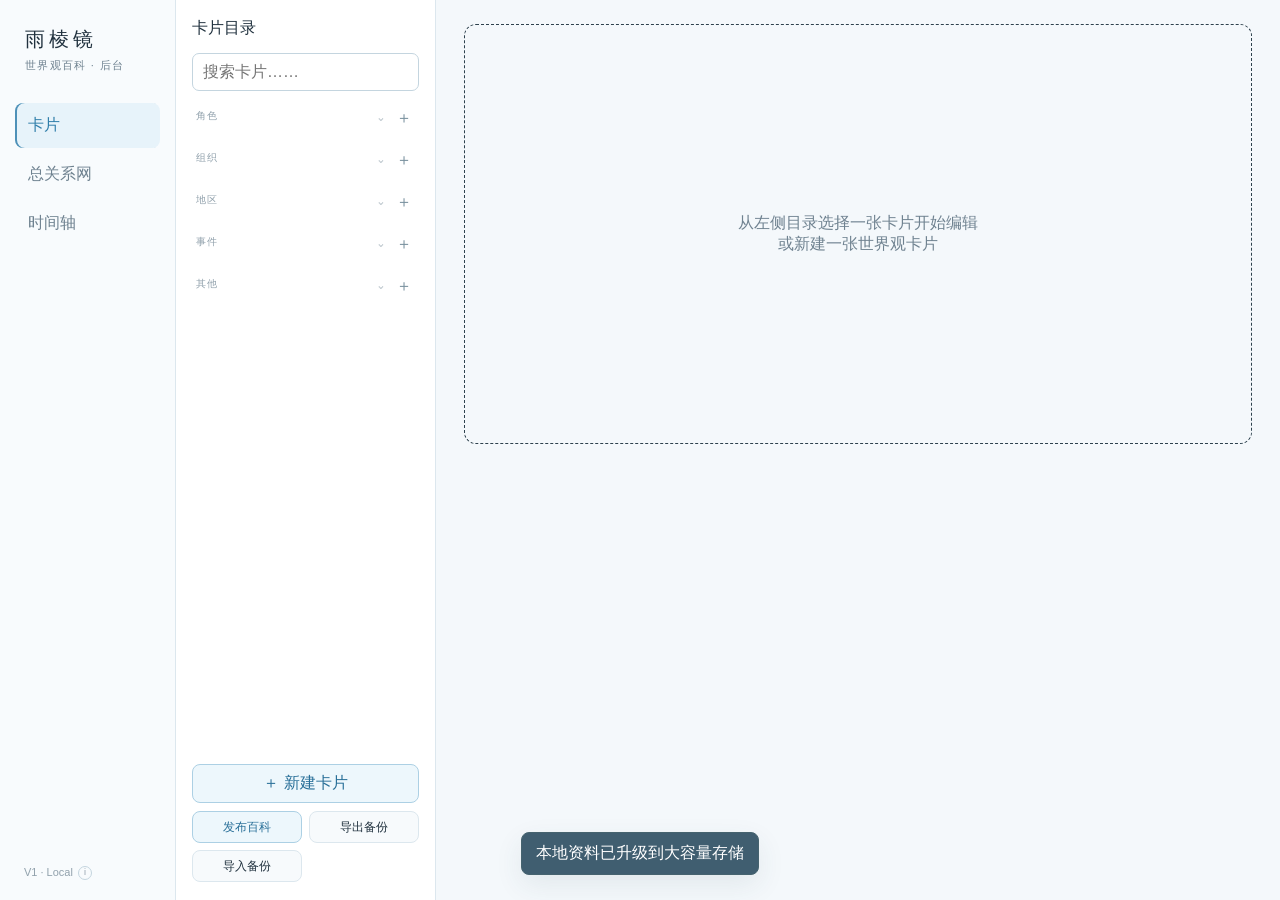
==== commit 7c9f69f0: "Publish browser-based world editor" ====
--- a/index.html
+++ b/index.html
@@ -335,8 +335,8 @@
 ></div>
 
 
-<script src="./js/storage.js?v=3"></script>
-<script src="./js/app.js?v=8"></script>
+<script src="./js/storage.js?v=4"></script>
+<script src="./js/app.js?v=10"></script>
 
 </body>
 </html>
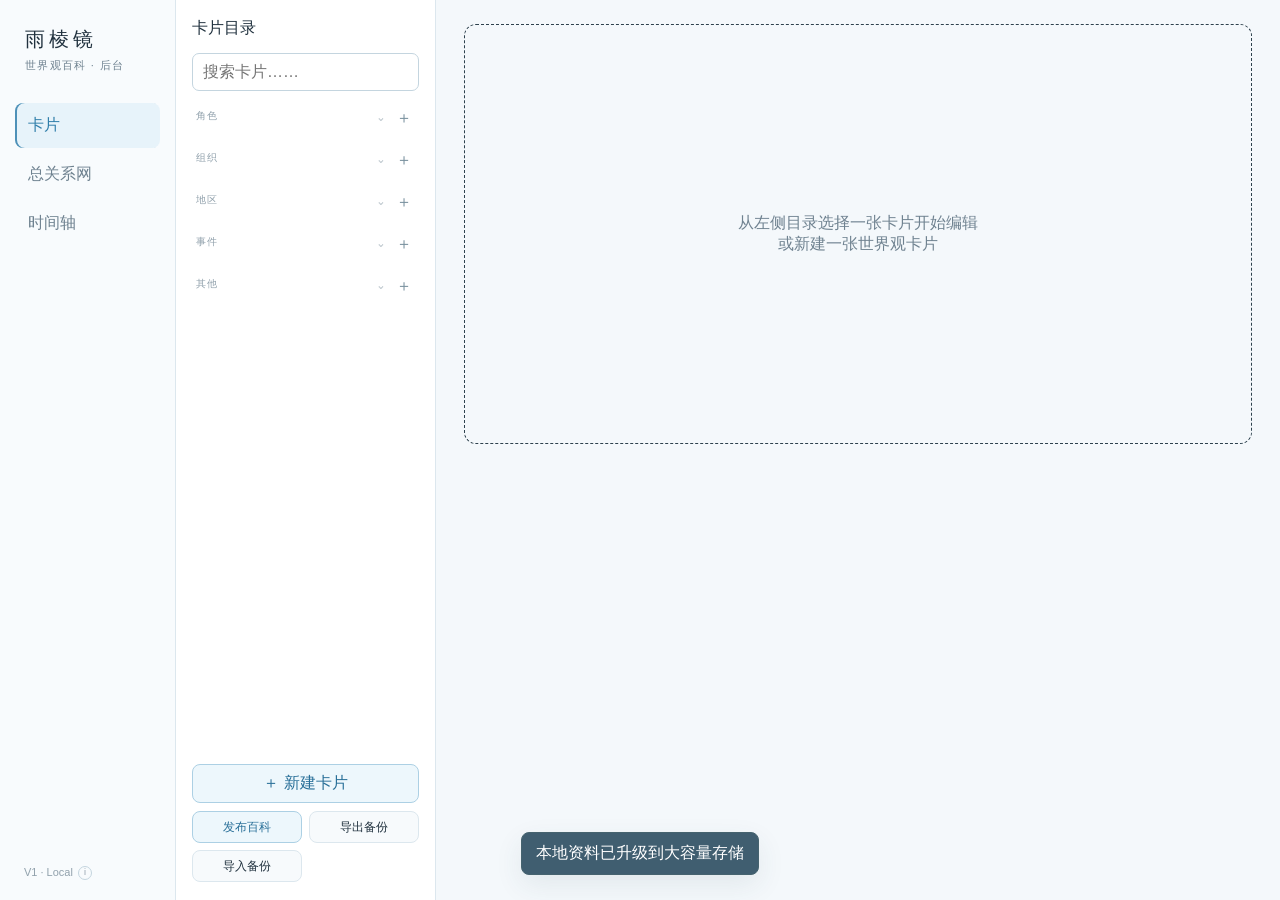
==== commit ac4ea926: "Preserve editor relationship layout in wiki" ====
--- a/index.html
+++ b/index.html
@@ -335,8 +335,8 @@
 ></div>
 
 
-<script src="./js/storage.js?v=4"></script>
-<script src="./js/app.js?v=10"></script>
+<script src="./js/storage.js?v=5"></script>
+<script src="./js/app.js?v=11"></script>
 
 </body>
 </html>
